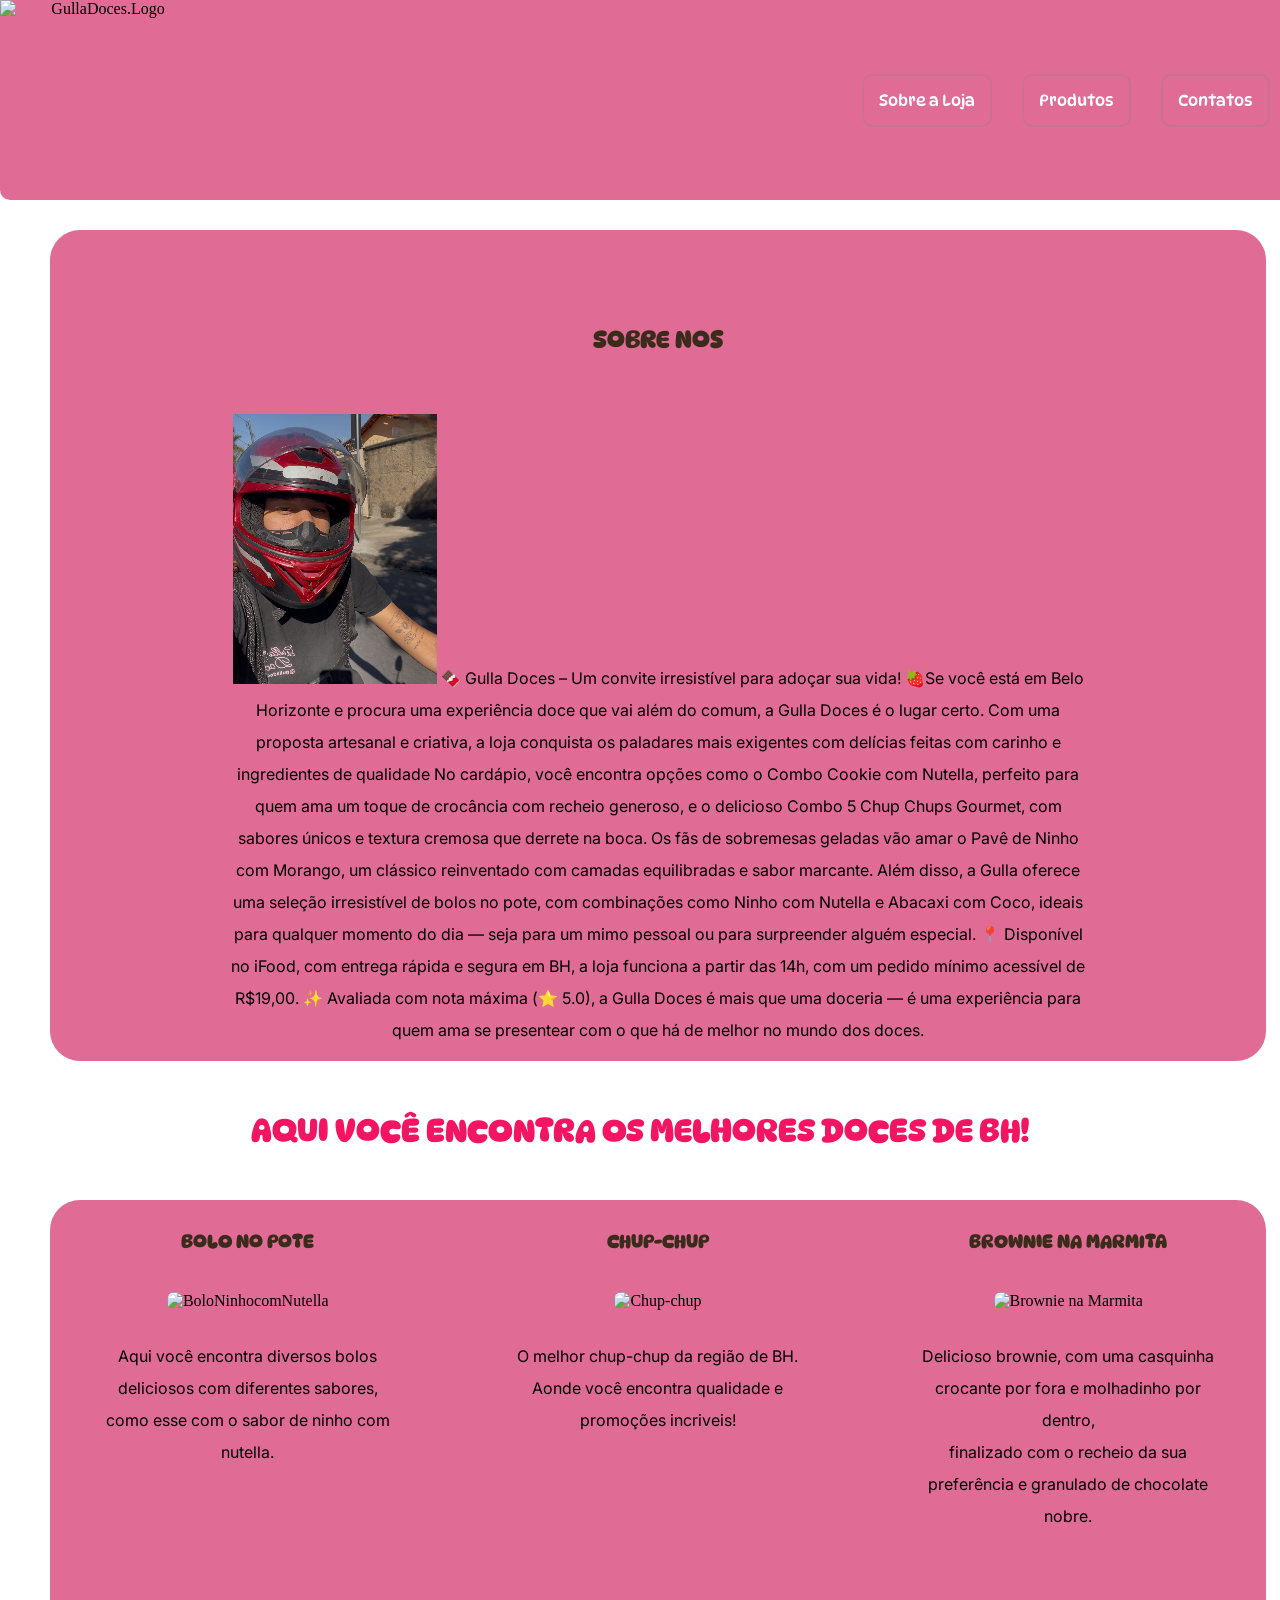
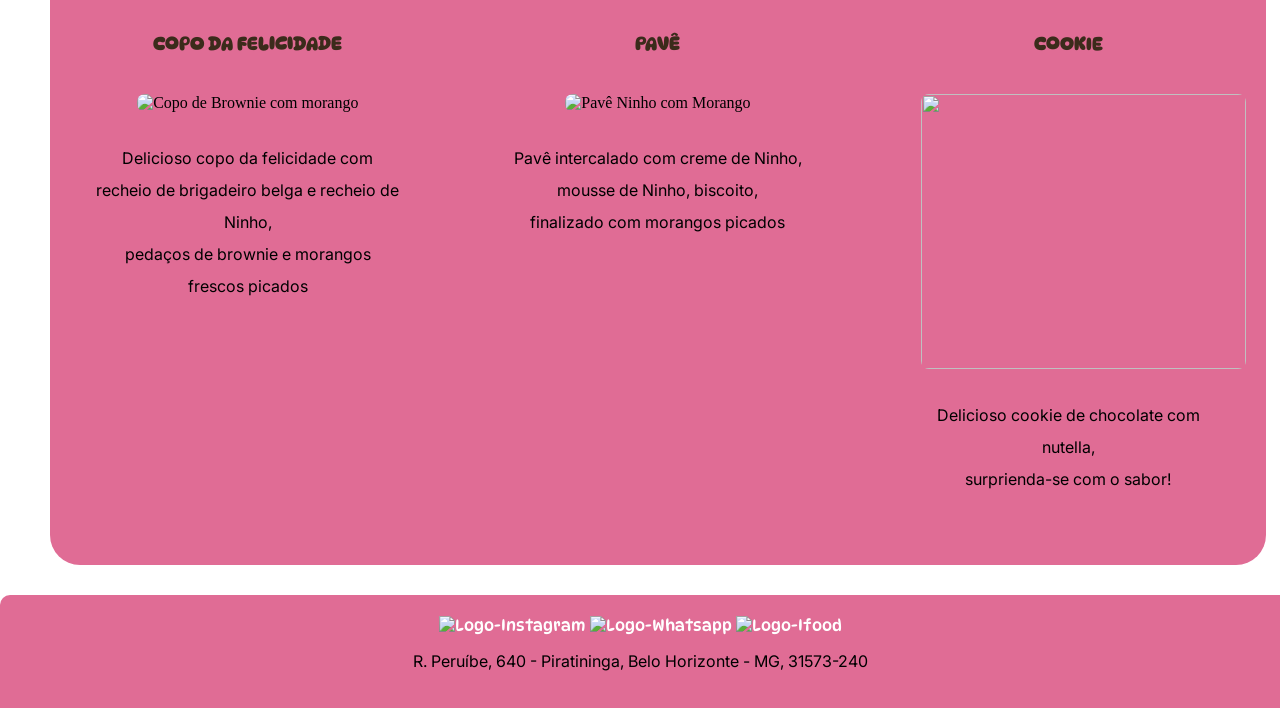
==== Gulla/index.html @ 2d9b6387 "Add files via upload" ====
<!DOCTYPE html>
<html lang="pt-br">
<head>
    <meta charset="UTF-8">
    <meta name="viewport" content="width=device-width, initial-scale=1.0">
    <title>Gulla Doces</title>
    <link rel="preconnect" href="https://fonts.googleapis.com" />
    <link rel="preconnect" href="https://fonts.gstatic.com" crossorigin />
    <link href="https://fonts.googleapis.com/css2?family=DynaPuff:wght@400..700&family=Inter:ital,opsz,wght@0,14..32,100..900;1,14..32,100..900&family=Knewave&display=swap" rel="stylesheet" />
    <link rel="stylesheet" href="style.css">
</head>
<body>
    <Header>
        <img src="/Imagens/logo.png" alt="GullaDoces.Logo">
        <div class="optionsheader">
            <ul>
                <li><a href="#Sobre">Sobre a Loja</a></li>
                <li><a href="#Produtos">Produtos</a></li>
                <li><a href="#contato">Contatos</a></li>
            </ul>
        </div>
    </Header>
    <main id="mainMenu">
        <section id="Sobre">
            <div id="textosobre">
                <h2>Sobre Nos</h2>
                <p>
                    <img src="./Imagens/Lara.png" alt="Imagem da Lara na Moto">
                    🍫 Gulla Doces – Um convite irresistível para adoçar sua vida! 🍓Se você está em Belo Horizonte e procura uma experiência doce que vai além do comum, a Gulla Doces é o lugar certo. Com uma proposta artesanal e criativa, a loja conquista os paladares mais exigentes com delícias feitas com carinho e ingredientes de qualidade
                    No cardápio, você encontra opções como o Combo Cookie com Nutella, perfeito para quem ama um toque de crocância com recheio generoso, e o delicioso Combo 5 Chup Chups Gourmet, com sabores únicos e textura cremosa que derrete na boca. Os fãs de sobremesas geladas vão amar o Pavê de Ninho com Morango, um clássico reinventado com camadas equilibradas e sabor marcante.
                    Além disso, a Gulla oferece uma seleção irresistível de bolos no pote, com combinações como Ninho com Nutella e Abacaxi com Coco, ideais para qualquer momento do dia — seja para um mimo pessoal ou para surpreender alguém especial.
                    📍 Disponível no iFood, com entrega rápida e segura em BH, a loja funciona a partir das 14h, com um pedido mínimo acessível de R$19,00.
                    ✨ Avaliada com nota máxima (⭐ 5.0), a Gulla Doces é mais que uma doceria — é uma experiência para quem ama se presentear com o que há de melhor no mundo dos doces.
                </p>
            </div>
        </section>
    </main>

    <h1>Aqui você encontra os melhores doces de BH!</h1>
    <main id="mainMenu">
        <section id="Produtos">
            <div class="linha-produtos">
                <div class="produtos">
                    <h3>Bolo no Pote</h3>
                    <img src="/Produtos/Bolo.png" alt="BoloNinhocomNutella">
                    <p>Aqui você encontra diversos bolos deliciosos com diferentes sabores,<br> como esse com o sabor de ninho com nutella.</p>
                </div>

                <div class="produtos">
                    <h3>Chup-Chup</h3>
                    <img src="/Produtos/Chup-chup.jpg" alt="Chup-chup">
                    <p>O melhor chup-chup da região de BH.<br>
                    Aonde você encontra qualidade e promoções incriveis!</p>            
                </div>

                <div class="produtos">
                    <h3>Brownie na Marmita</h3>
                    <img src="/Produtos/Brownie na Marmita.jpg" alt="Brownie na Marmita">
                    <p>Delicioso brownie, com uma casquinha crocante por fora e molhadinho por dentro,<br> finalizado com o recheio da sua preferência e granulado de chocolate nobre.</p>
                </div>
            </div>       
            <div class="linha-produtos">   
                <div class="produtos">
                    <h3>Copo da Felicidade</h3>
                    <img src="/Produtos/Copo Brownie com Morango.jpg" alt="Copo de Brownie com morango">
                    <p>Delicioso copo da felicidade com recheio de brigadeiro belga e recheio de Ninho,<br> pedaços de brownie e morangos frescos picados</p>
                </div>
                <div class="produtos">
                    <h3>Pavê</h3>
                    <img src="/Produtos/Pavê NinhocomMorango.jpg" alt="Pavê Ninho com Morango">
                    <p>Pavê intercalado com creme de Ninho, mousse de Ninho, biscoito,<br> finalizado com morangos picados</p>
                </div>
                <div class="produtos">
                    <h3>Cookie</h3>
                    <img src="/Produtos/Cookie de Chocolate com Nutella.jpg">
                    <p>Delicioso cookie de chocolate com nutella,<br>surprienda-se com o sabor!</p>
                </div>
            </div>
        </section>   
    </main>

    <footer id="contato">
      <a href="https://www.instagram.com/gulladoces_" ><img src="/Imagens/instagram.png" alt="Logo-Instagram"></a>
      <a href="https://api.whatsapp.com/send/?phone=31984059166&text&type=phone_number&app_absent=0"> <img src="/Imagens/whatsapp.png" alt="Logo-Whatsapp"></a> 
      <a href="https://www.ifood.com.br/delivery/belo-horizonte-mg/gulla-doces-piratininga/ccb5feed-ce37-460a-bb02-9cf9d44e90f2" ><img src="/Imagens/ifood.png" alt="Logo-Ifood"></a>  
      <p>R. Peruíbe, 640 - Piratininga, Belo Horizonte - MG, 31573-240</p>
    </footer>

</body>
</html>
---- Gulla/style.css ----
:root {
  --cor-primaria: #e06c95;
  --cor-secundaria: #f31562;
  --cor-botoes: #c97190;
}

* {
  box-sizing: border-box;
  margin: 0;
  padding: 0;
}
html{
  scroll-behavior: smooth;
}
h1 {
  margin: 50px ;
  font-family: "DynaPuff", "Inter", sans-serif;
  color: var(--cor-secundaria);
  text-transform: uppercase;
}
h2 {
  color: #3b2b1b;
  margin: 50px ;
  font-family: "DynaPuff", "Inter", sans-serif;
  text-transform: uppercase;
  color-scheme: var(--cor-secundaria);

}
p {
  font-family: "Inter", sans-serif;
  color: hsl(0, 0%, 0%);
  padding: 10px;
  text-align: center;
  line-height: 200%;
  text-indent: 0;
}
h3 {
  text-transform: uppercase;
  color: #3b2b1b;
  font-family: "DynaPuff", sans-serif;
}
body {
  text-align: center;
}
header {
  display:flex;
  flex-direction: row;
  justify-content: space-between;
  align-items: center;
  border-radius: 0 0 0 10px;
  background-color: var(--cor-primaria);
}

header img {
  height: 200px;
  width: 200px;
}
header .optionsheader {
  display: flex;
  justify-content: right;
}
.optionsheader ul {
  list-style: none;
  display: flex;
  flex-direction: row;
  gap: 10px;
}
.optionsheader ul li a {
  margin: 0 10px;
  padding: 15px;
  border: 2px solid var(--cor-botoes);
  border-radius: 10px;
  font-family: "DynaPuff", "Inter", sans-serif;
}
.optionsheader ul li a:hover {
  background-color: var(--cor-secundaria);
  color: #fff;
  box-shadow: inset;
}

#mainMenu {
  min-height: auto;
  width: 95%;
  margin: 30px 50px;
  background-color: var(--cor-primaria);
  flex-direction: row;
  justify-content: center;
  border-radius: 30px;
  text-align: center;
  overflow: hidden;
}

.produtos {
  width: 30%;
  min-width: 300px;
  padding: 20px;
}

.produtos img {
  margin: 20px 15px;
  height: 275px;
  width: 100%;
  object-fit: cover;
  border-radius: 0.5rem;
}
.produtos h3 {
  margin-bottom: 10px;
  padding: 10px 0;
}

#contato {
  border-radius: 10px 0 0 0;
  padding: 21px;
  margin-top: 30px;
  background-color: var(--cor-primaria);
}
#Sobre {
  min-width: 100%;
  background-size: cover;
  background-position: center;
  background-repeat: no-repeat;
  min-height: 500px;
  height: auto;
  padding-top: 40px;
  display: flex;
  flex-direction: column;
  overflow-wrap: break-word;
  word-wrap: break-word;
  hyphens: auto;
  align-items: center;
  justify-content: center;
}
#textosobre {
  text-align: center;
  padding: 5px;
  width:100%;
  overflow-wrap: break-word;
  word-wrap: break-word;
  hyphens: auto;
  max-width: 900px;
}
#textosobre img {
  text-align: right;
}
a {
  font-family: "DynaPuff", "Inter", sans-serif;
  color: #fff;
  text-decoration: none;
}

a:hover {
  color: var(--cor-secundaria);
}
footer img{
    height: 100px;
    width: 100px;
}

.linha-produtos {
  display: flex;
  justify-content: space-evenly;
  flex-wrap: nowrap;
  gap: 30px;
  margin-bottom: 40px;
}
/* Estilo para alinhar imagem e texto lado a lado */
.sobre-conteudo {
  display: flex;
  align-items: center;
  justify-content: center;
  gap: 30px;
  flex-wrap: wrap; /* quebra para baixo em telas pequenas */
}

.sobre-conteudo img {
  width: 250px;
  height: auto;
  border-radius: 15px;
  object-fit: cover;
}

.sobre-conteudo p {
  max-width: 550px;
  text-align: justify;
  line-height: 1.8;
  color: #000;
}


/* Responsividade para tablets e celulares */
@media (max-width: 1024px) {
  .linha-produtos {
    flex-wrap: wrap;
    justify-content: center;
  }

  .produtos {
    width: 45%;
    padding: 20px;
  }
}

@media (max-width: 768px) {
  .produtos {
    width: 100%;
  }

  header {
    flex-direction: column;
    align-items: center;
  }

  .optionsheader ul {
    flex-direction: column;
    gap: 10px;
  }

  #mainMenu {
    flex-direction: column;
    margin: 10px;
    width: 95%;
  }

  #textosobre {
    width: 95%;
  }

  footer img {
    width: 70px;
    height: 70px;
  }
}
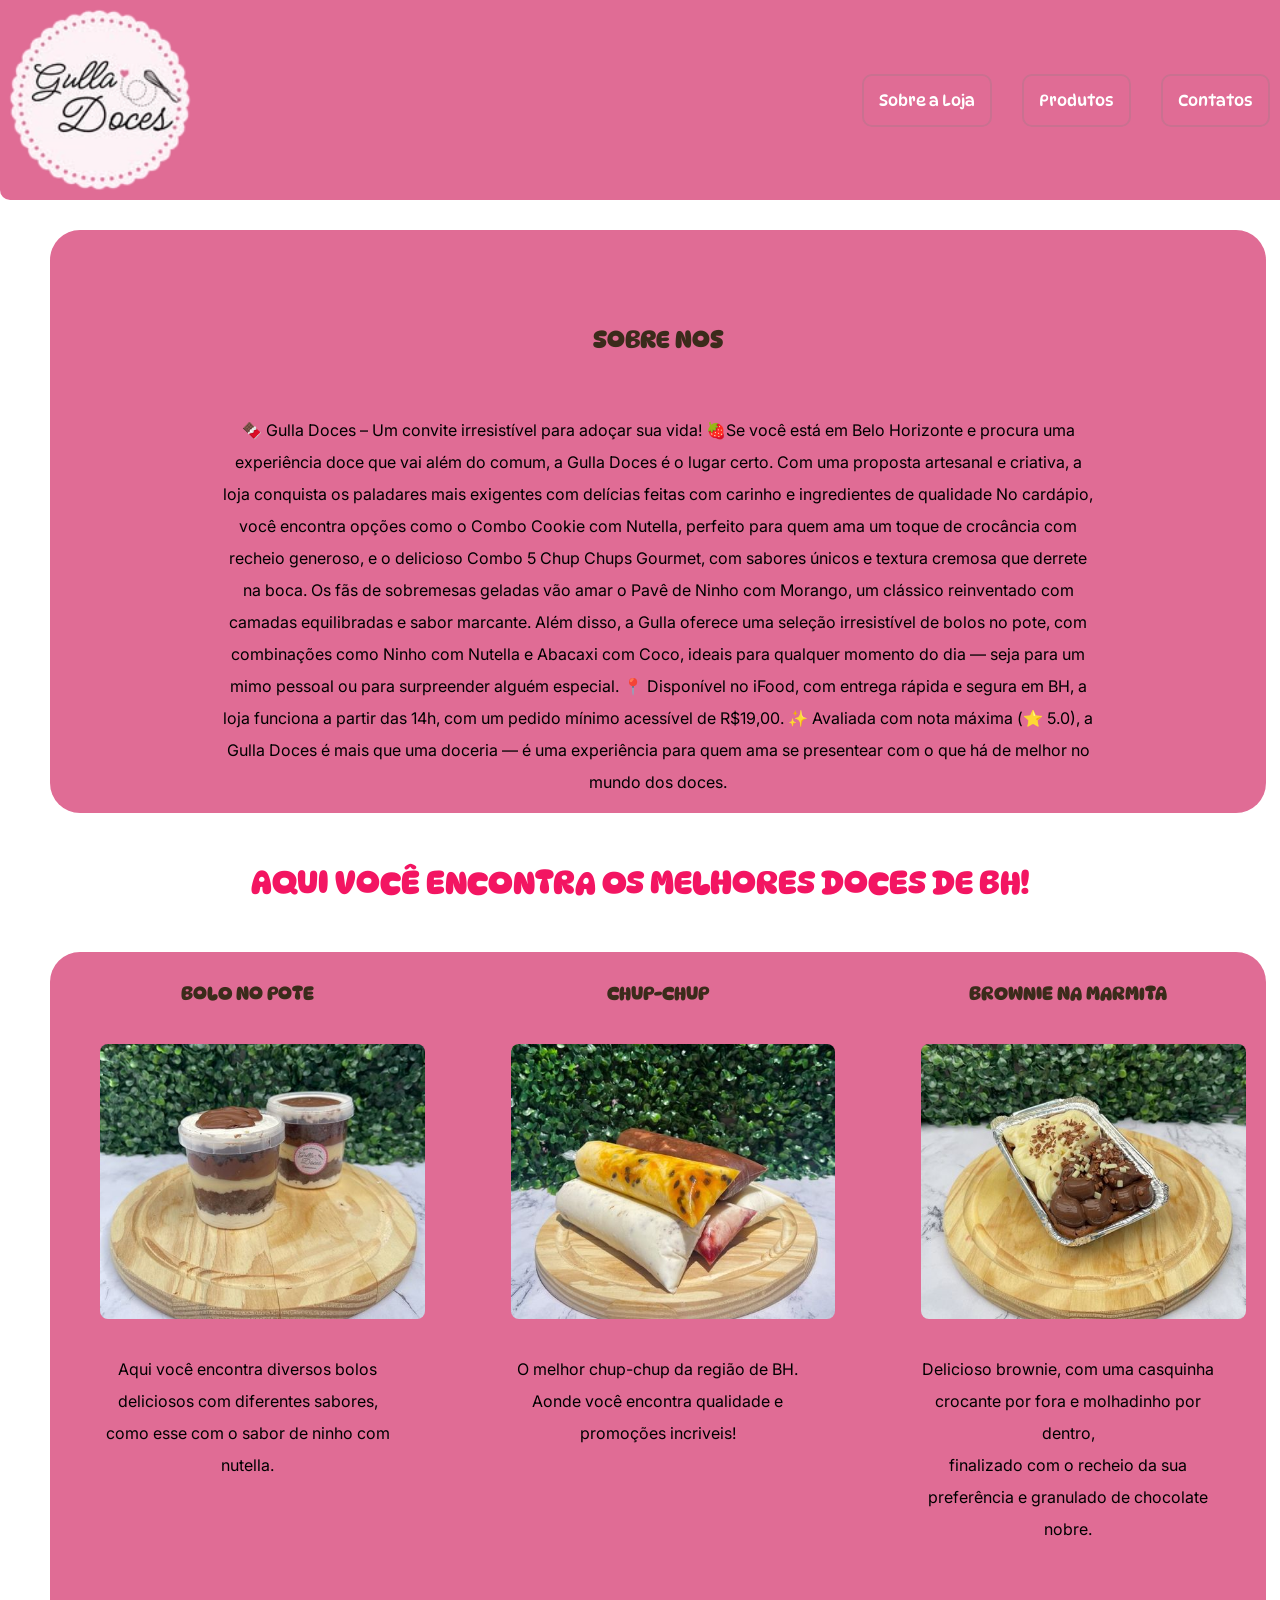
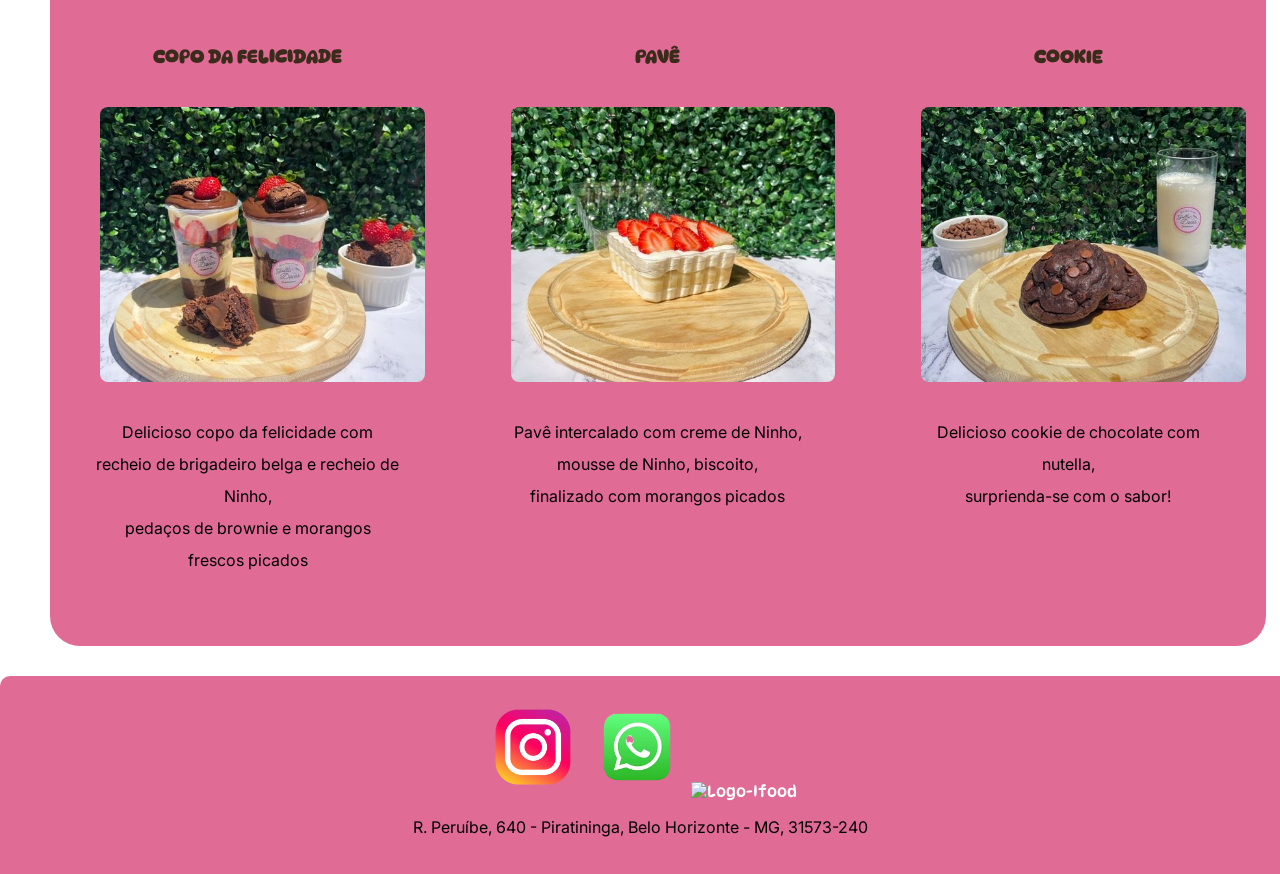
==== commit 61d85a86: "alteraçao nas imagens" ====
--- a/Gulla/index.html
+++ b/Gulla/index.html
@@ -11,7 +11,7 @@
 </head>
 <body>
     <Header>
-        <img src="/Imagens/logo.png" alt="GullaDoces.Logo">
+        <img src="./Imagens/logo.png" alt="GullaDoces.Logo">
         <div class="optionsheader">
             <ul>
                 <li><a href="#Sobre">Sobre a Loja</a></li>
@@ -25,7 +25,6 @@
             <div id="textosobre">
                 <h2>Sobre Nos</h2>
                 <p>
-                    <img src="./Imagens/Lara.png" alt="Imagem da Lara na Moto">
                     🍫 Gulla Doces – Um convite irresistível para adoçar sua vida! 🍓Se você está em Belo Horizonte e procura uma experiência doce que vai além do comum, a Gulla Doces é o lugar certo. Com uma proposta artesanal e criativa, a loja conquista os paladares mais exigentes com delícias feitas com carinho e ingredientes de qualidade
                     No cardápio, você encontra opções como o Combo Cookie com Nutella, perfeito para quem ama um toque de crocância com recheio generoso, e o delicioso Combo 5 Chup Chups Gourmet, com sabores únicos e textura cremosa que derrete na boca. Os fãs de sobremesas geladas vão amar o Pavê de Ninho com Morango, um clássico reinventado com camadas equilibradas e sabor marcante.
                     Além disso, a Gulla oferece uma seleção irresistível de bolos no pote, com combinações como Ninho com Nutella e Abacaxi com Coco, ideais para qualquer momento do dia — seja para um mimo pessoal ou para surpreender alguém especial.
@@ -42,37 +41,37 @@
             <div class="linha-produtos">
                 <div class="produtos">
                     <h3>Bolo no Pote</h3>
-                    <img src="/Produtos/Bolo.png" alt="BoloNinhocomNutella">
+                    <img src="./Produtos/Bolo.png" alt="BoloNinhocomNutella">
                     <p>Aqui você encontra diversos bolos deliciosos com diferentes sabores,<br> como esse com o sabor de ninho com nutella.</p>
                 </div>
 
                 <div class="produtos">
                     <h3>Chup-Chup</h3>
-                    <img src="/Produtos/Chup-chup.jpg" alt="Chup-chup">
+                    <img src="./Produtos/Chup-chup.jpg" alt="Chup-chup">
                     <p>O melhor chup-chup da região de BH.<br>
                     Aonde você encontra qualidade e promoções incriveis!</p>            
                 </div>
 
                 <div class="produtos">
                     <h3>Brownie na Marmita</h3>
-                    <img src="/Produtos/Brownie na Marmita.jpg" alt="Brownie na Marmita">
+                    <img src="./Produtos/Brownie na Marmita.jpg" alt="Brownie na Marmita">
                     <p>Delicioso brownie, com uma casquinha crocante por fora e molhadinho por dentro,<br> finalizado com o recheio da sua preferência e granulado de chocolate nobre.</p>
                 </div>
             </div>       
             <div class="linha-produtos">   
                 <div class="produtos">
                     <h3>Copo da Felicidade</h3>
-                    <img src="/Produtos/Copo Brownie com Morango.jpg" alt="Copo de Brownie com morango">
+                    <img src="./Produtos/Copo Brownie com Morango.jpg" alt="Copo de Brownie com morango">
                     <p>Delicioso copo da felicidade com recheio de brigadeiro belga e recheio de Ninho,<br> pedaços de brownie e morangos frescos picados</p>
                 </div>
                 <div class="produtos">
                     <h3>Pavê</h3>
-                    <img src="/Produtos/Pavê NinhocomMorango.jpg" alt="Pavê Ninho com Morango">
+                    <img src="./Produtos/Pavê NinhocomMorango.jpg" alt="Pavê Ninho com Morango">
                     <p>Pavê intercalado com creme de Ninho, mousse de Ninho, biscoito,<br> finalizado com morangos picados</p>
                 </div>
                 <div class="produtos">
                     <h3>Cookie</h3>
-                    <img src="/Produtos/Cookie de Chocolate com Nutella.jpg">
+                    <img src="./Produtos/Cookie de Chocolate com Nutella.jpg">
                     <p>Delicioso cookie de chocolate com nutella,<br>surprienda-se com o sabor!</p>
                 </div>
             </div>
@@ -80,9 +79,9 @@
     </main>
 
     <footer id="contato">
-      <a href="https://www.instagram.com/gulladoces_" ><img src="/Imagens/instagram.png" alt="Logo-Instagram"></a>
-      <a href="https://api.whatsapp.com/send/?phone=31984059166&text&type=phone_number&app_absent=0"> <img src="/Imagens/whatsapp.png" alt="Logo-Whatsapp"></a> 
-      <a href="https://www.ifood.com.br/delivery/belo-horizonte-mg/gulla-doces-piratininga/ccb5feed-ce37-460a-bb02-9cf9d44e90f2" ><img src="/Imagens/ifood.png" alt="Logo-Ifood"></a>  
+      <a href="https://www.instagram.com/gulladoces_" ><img src="./Imagens/instagram.png" alt="Logo-Instagram"></a>
+      <a href="https://api.whatsapp.com/send/?phone=31984059166&text&type=phone_number&app_absent=0"> <img src="./Imagens/whatsapp.png" alt="Logo-Whatsapp"></a> 
+      <a href="https://www.ifood.com.br/delivery/belo-horizonte-mg/gulla-doces-piratininga/ccb5feed-ce37-460a-bb02-9cf9d44e90f2" ><img src="./Imagens/ifood.png" alt="Logo-Ifood"></a>  
       <p>R. Peruíbe, 640 - Piratininga, Belo Horizonte - MG, 31573-240</p>
     </footer>
 
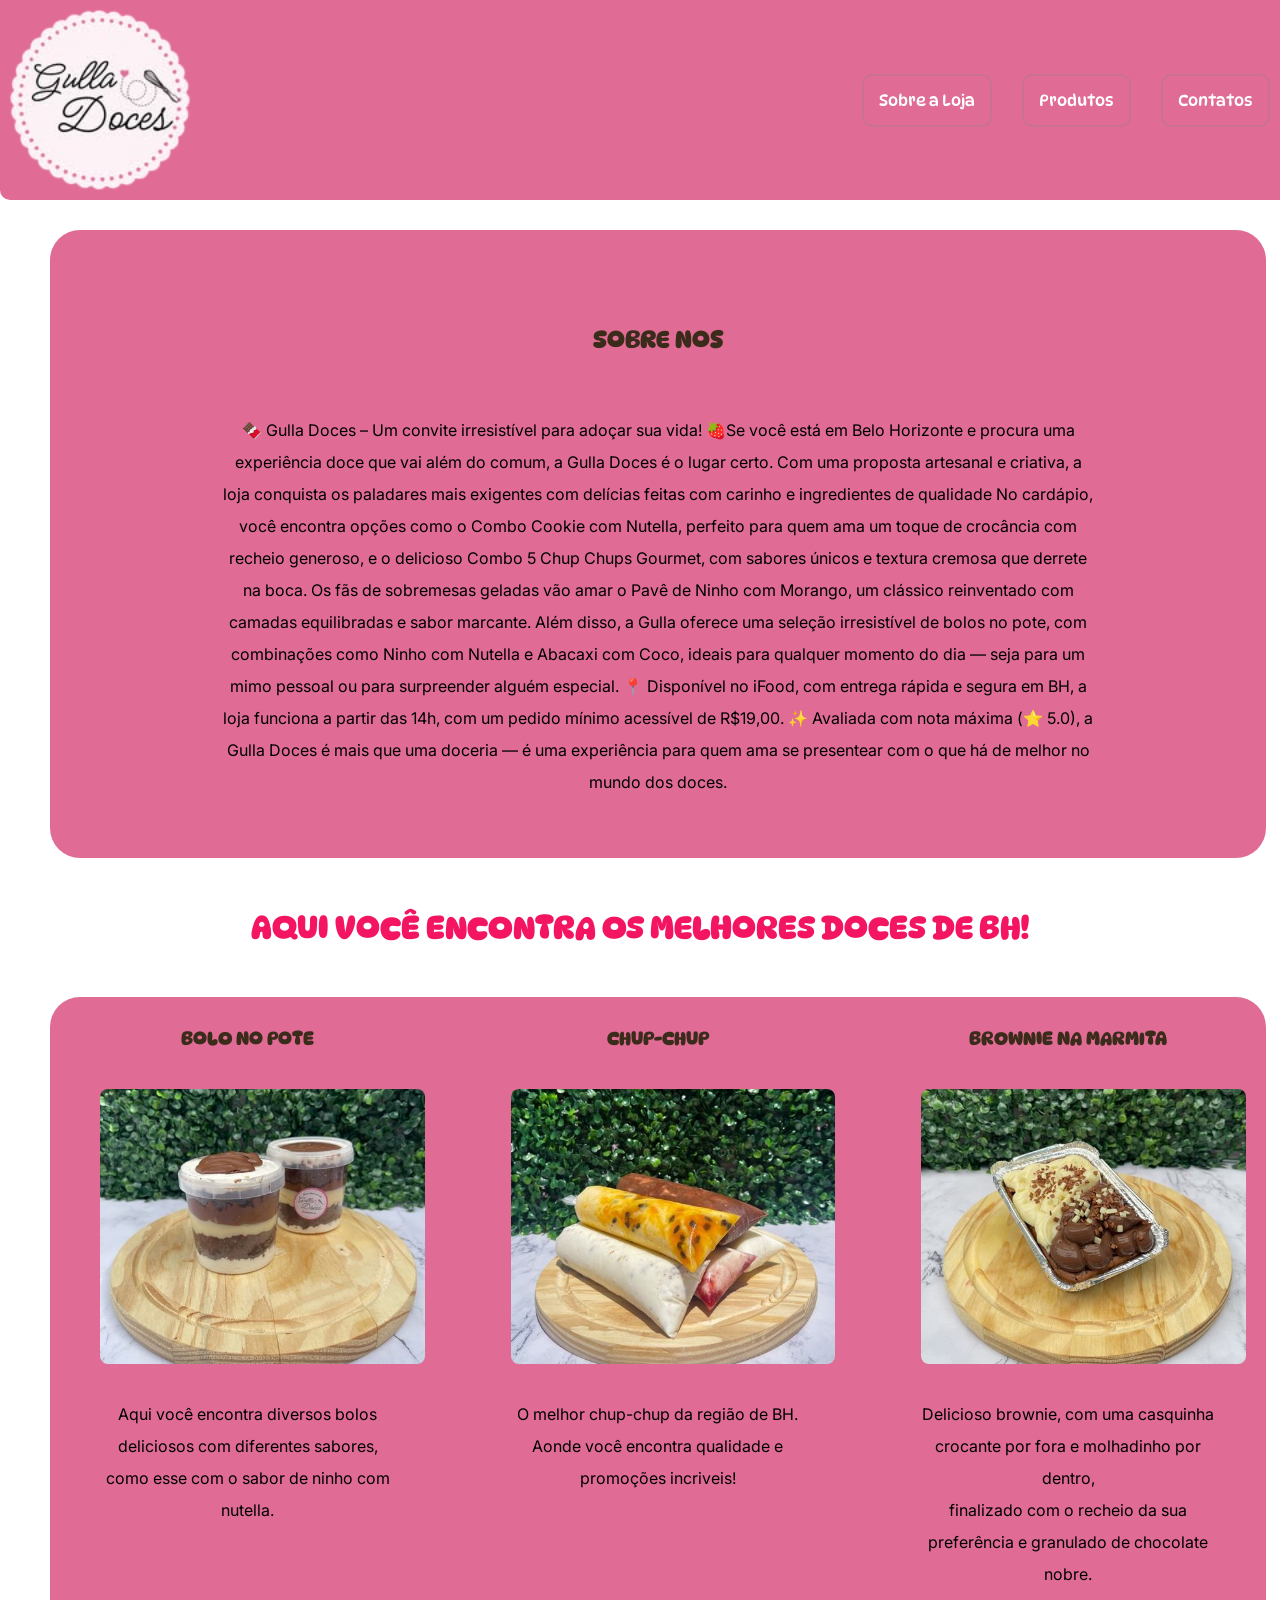
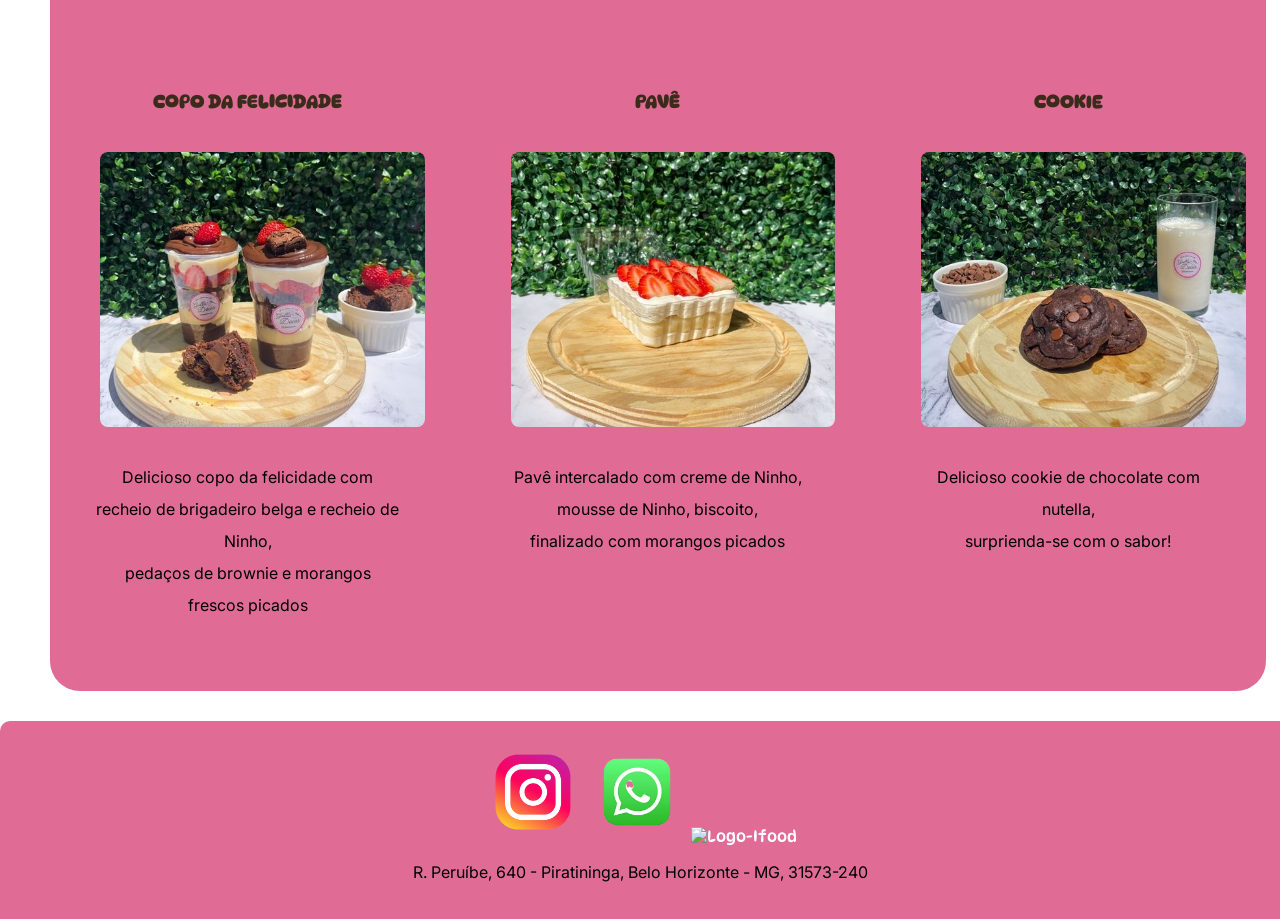
==== commit ce86fe74: "Add Redme" ====
--- a/Gulla/index.html
+++ b/Gulla/index.html
@@ -79,10 +79,10 @@
     </main>
 
     <footer id="contato">
-      <a href="https://www.instagram.com/gulladoces_" ><img src="./Imagens/instagram.png" alt="Logo-Instagram"></a>
-      <a href="https://api.whatsapp.com/send/?phone=31984059166&text&type=phone_number&app_absent=0"> <img src="./Imagens/whatsapp.png" alt="Logo-Whatsapp"></a> 
-      <a href="https://www.ifood.com.br/delivery/belo-horizonte-mg/gulla-doces-piratininga/ccb5feed-ce37-460a-bb02-9cf9d44e90f2" ><img src="./Imagens/ifood.png" alt="Logo-Ifood"></a>  
-      <p>R. Peruíbe, 640 - Piratininga, Belo Horizonte - MG, 31573-240</p>
+    <a href="https://www.instagram.com/gulladoces_" ><img src="./Imagens/instagram.png" alt="Logo-Instagram"></a>
+    <a href="https://api.whatsapp.com/send/?phone=31984059166&text&type=phone_number&app_absent=0"> <img src="./Imagens/whatsapp.png" alt="Logo-Whatsapp"></a> 
+    <a href="https://www.ifood.com.br/delivery/belo-horizonte-mg/gulla-doces-piratininga/ccb5feed-ce37-460a-bb02-9cf9d44e90f2" ><img src="./Imagens/ifood.png" alt="Logo-Ifood"></a>  
+    <p>R. Peruíbe, 640 - Piratininga, Belo Horizonte - MG, 31573-240</p>
     </footer>
 
 </body>
--- a/Gulla/style.css
+++ b/Gulla/style.css
@@ -139,6 +139,7 @@
   word-wrap: break-word;
   hyphens: auto;
   max-width: 900px;
+  padding-bottom: 50px;
 }
 #textosobre img {
   text-align: right;
